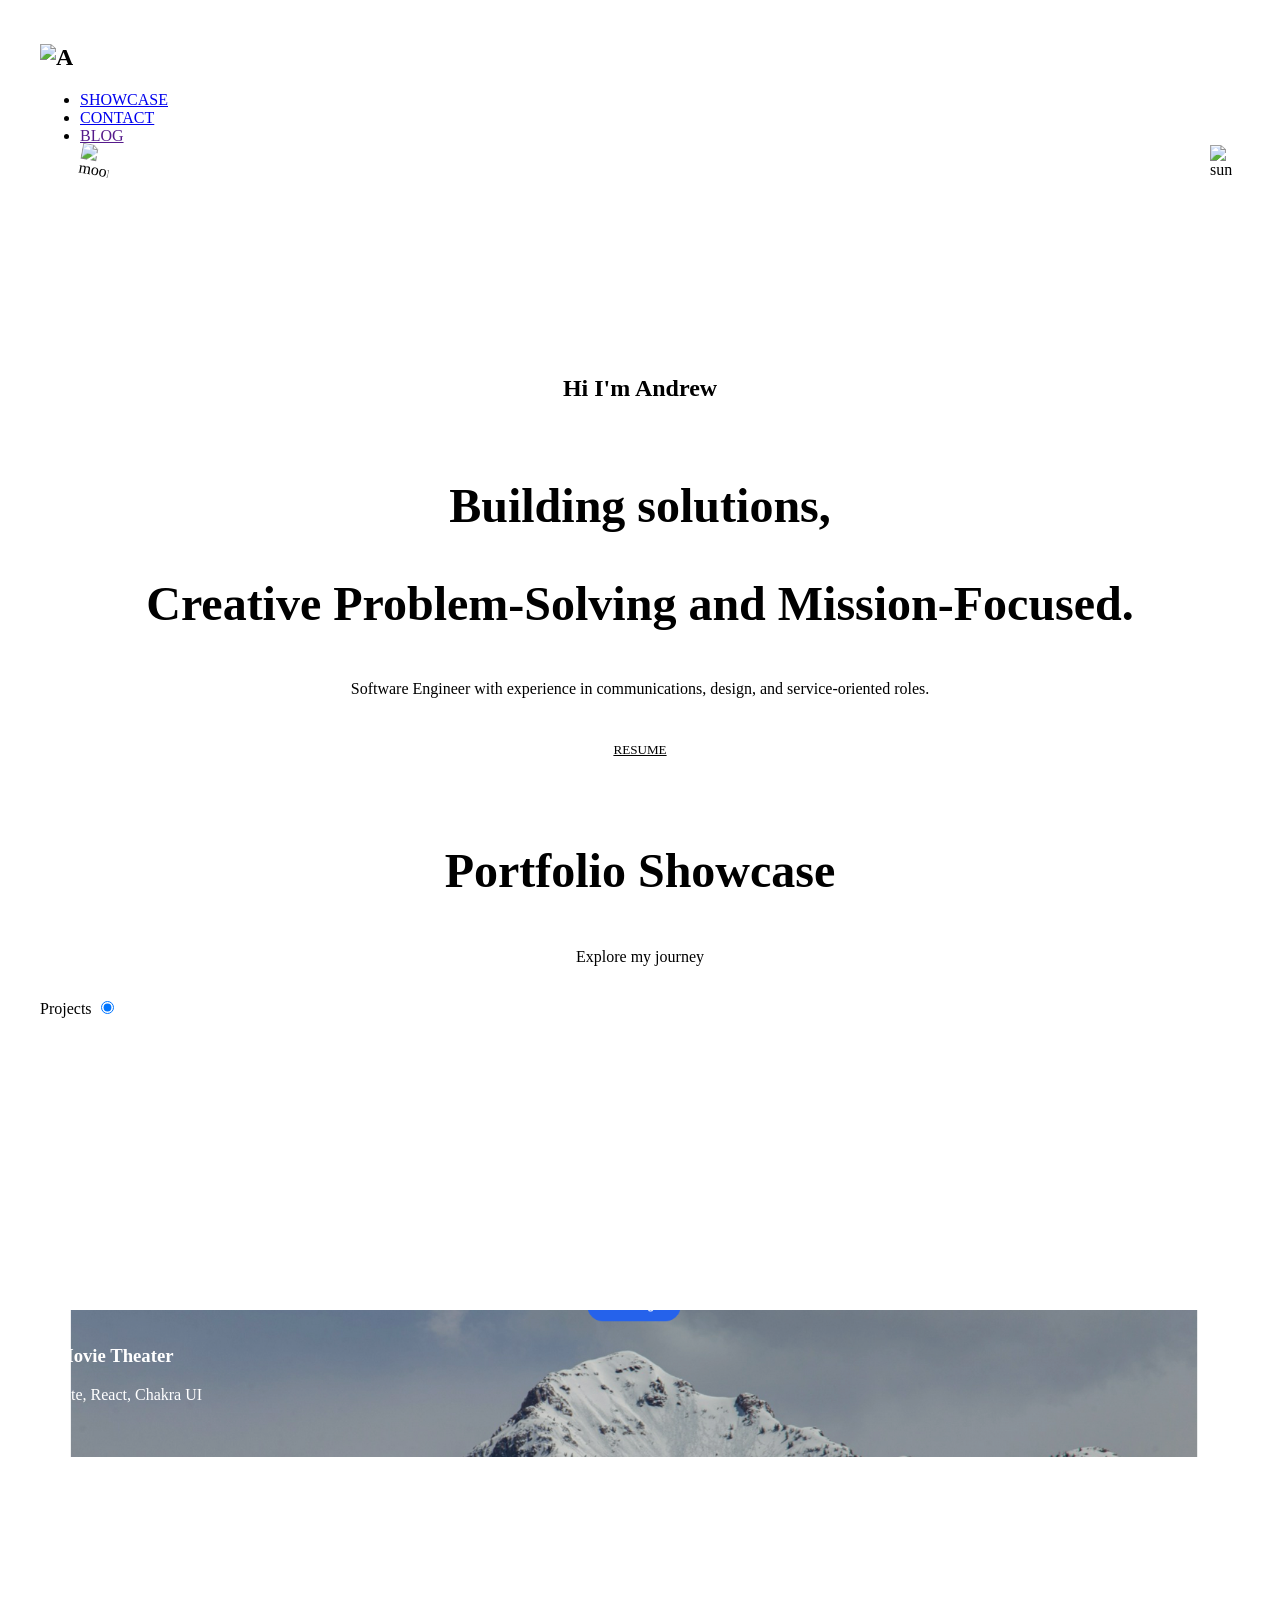
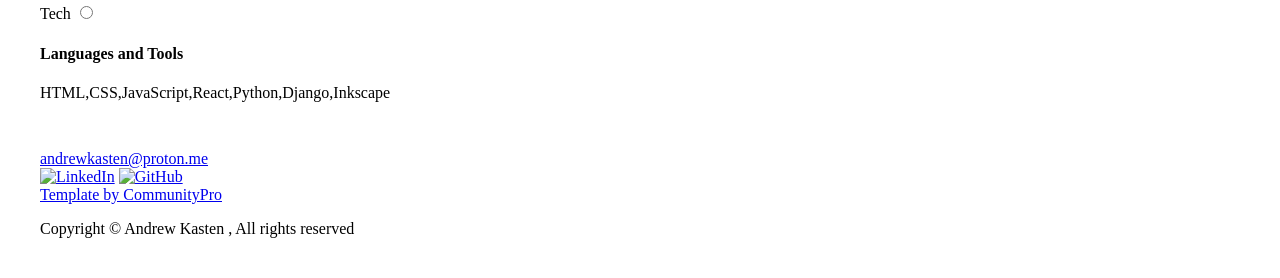
==== index.html @ 28c14ce6 "movie theater website project" ====
<!DOCTYPE html>
<html lang="en">

<head>
  <meta charset="UTF-8" />
  <meta http-equiv="X-UA-Compatible" content="IE=edge" />
  <meta name="viewport" content="width=device-width, initial-scale=1.0" />
  <!-- Primary Meta Tags -->
  <title>Utah Software Engineer Developer</title>
  <meta name="title" content="Utah Software Engineer Developer" />
  <meta name="description" content="Andrew Kasten Portfolio for Software Engineering" />

  <!-- Open Graph / Facebook -->
  <meta property="og:type" content="website" />
  <meta property="og:url" content="" />
  <meta property="og:title" content="Andrew Kasten" />
  <meta property="og:description" content="Utah Software Engineer" />
  <!-- add image for fb -->
  <meta property="og:image" content="" />

  <!-- Twitter -->
  <meta property="twitter:card" content="summary_large_image" />
  <meta property="twitter:url" content="l" />
  <meta property="twitter:title" content="Andrew Kasten - Software Engineer" />
  <meta property="twitter:description"
    content="The Army shaped my discipline, teamwork, and communication skills.  I’m comfortable working with individuals from diverse cultural, social, and religious backgrounds. I value clarity, empathy, and mission-focused work.t" />
  <meta property="twitter:image" content="" />

  <!-- Link -->
  <link rel="apple-touch-icon" sizes="180x180" href="assets/favicon/apple-touch-icon.png" />
  <link rel="icon" type="image/png" sizes="16x16" href="/assets/favicon/favicon-16x16.png" />
  <link rel="icon" type="image/png" sizes="32x32" href="assets/favicon/favicon-32x32.png" />
  <link rel="icon" type="image/png" sizes="192x192" href="assets/favicon/android-chrome-192x192.png" />
  <link rel="icon" type="image/png" sizes="512x512" href="assets/favicon/android-chrome-512x512.png" />
  <link rel="icon" type="image/x-icon" href="assets/favicon/favicon.ico" />
  <link rel="manifest" href="assets/favicon/site.webmanifest" />
  <link rel="stylesheet" href="css/all.css"
    integrity="sha384-DyZ88mC6Up2uqS4h/KRgHuoeGwBcD4Ng9SiP4dIRy0EXTlnuz47vAwmeGwVChigm" crossorigin="anonymous" />
  <link rel="stylesheet" href="css/style.css" />
  <link rel="stylesheet" href="css/utilities.css" />
</head>

<body>
  <header id="hero">
    <!-- Navbar -->
    <nav class="navbar">
      <div class="container">
        <!-- Logo -->
        <h1 id="logo">
          <img src="./assets/logo.png" alt="A" />
        </h1>
        <!-- Navbar links -->
        <ul class="nav-menu">
          <li><a class="nav-link" href="#projects">SHOWCASE</a></li>
          <li><a class="nav-link" href="mailto:andrewkasten@proton.me">CONTACT</a></li>
          <li><a class="nav-link" href="">BLOG</a></li>
          <!-- Toggle switch -->
          <div class="theme-switch">
            <input type="checkbox" id="switch" />
            <label class="toggle-icons" for="switch">
              <img class="moon" src="assets/moon.svg"  alt="moon"/>
              <img class="sun" src="assets/sun.svg"  alt="sun"/>
            </label>
          </div>
          <!-- Hamburger menu -->
        </ul>
        <div class="hamburger">
          <span class="bar"></span>
          <span class="bar"></span>
          <span class="bar"></span>
        </div>
      </div>
    </nav>

    <section class="header-container">
      <img class="profile-image" src="assets/profile-image.png" alt="" />
      <h1>Hi I'm Andrew</h1>

      <div class="content-text">
        <h2>Building solutions,</h2>
        <h2>Creative Problem-Solving and Mission-Focused. </h2>
        <p>
          Software Engineer with experience in communications, design, and service-oriented roles.
        </p>
      </div>
      <a class="nav-link btn btn-primary" href="assets/Andrew_Kasten_CV.pdf">RESUME <i
          class="fas fa-arrow-right"></i></a>
      <!-- <a
          href="https://github.com/CommunityPro/portfolio-html"
          class="btn btn-secondary"
          target="_blank"
          >Connect With Me</a
        > -->
    </section>
  </header>

  <!-- Projects -->
  <section id="projects" class="project-container container">
    <div class="division"></div>
    <div class="content-text">
      <h2>Portfolio Showcase</h2>
      <p>Explore my journey</p>
    </div>
    <div class="tabs">
      <div class="tab-2">
        <label for="tab2-1">Projects</label>
        <input id="tab2-1" name="tabs-two" type="radio" checked="checked">
        <div>
          <article class="project">
            <!-- Project 1 -->
            <div class="card">
              <a class="card-link" href="https://thezone-two.vercel.app/"
       aria-label="Blog project"></a>
              <div class="project-info">
                <div class="project-bio">
                  <h3>Blog</h3>
                  <p>HTML, CSS</p>
                </div>
                <div class="project-link">
                  <a href="https://github.com/and3k/thezone" target="_blank"><i class="fab fa-github"></i></a>
                  <a href="https://thezone-two.vercel.app/" target="_blank"><i class="fas fa-globe"></i></a>
                </div>
              </div>
            </div>
            <!-- Project 2 -->
            <div class="card" >
              <a class="card-link" href="https://andrewkasten.cv/assets/project/weather-ip/index.html"
       aria-label="Open Weather IP project" ></a>
              <div class="project-info">
                <div class="project-bio">
                  <h3>Weather IP</h3>
                  <p>JavaScript, API</p>
                </div>
                <div class="project-link">
                  <a href="https://github.com/and3k/Template-portfolio-html/tree/main/assets/project/weather-ip" target="_blank"><i class="fab fa-github"></i></a>
                  <a href="https://andrewkasten.cv/assets/project/weather-ip/index.html" target="_blank"><i class="fas fa-globe"></i></a>
                </div>
              </div>
            </div>
            <!-- Porject 3 -->
            <div class="card">
              <div class="project-info">
                <div class="project-bio">
                  <h3>Movie Theater</h3>
                  <p>Vite, React, Chakra UI</p>
                </div>

                <div class="project-link">
                  <a href="https://github.com/and3k/Template-portfolio-html/tree/main/assets/project/movie-theater" target="_blank"><i class="fab fa-github"></i></a>
                  <a href="https://andrewkasten.cv/assets/project/movie-theater" target="_blank"><i class="fas fa-globe"></i></a>
                </div>
              </div>
            </div>
            <!-- Project 4 -->
            <div class="card">
              <a class="card-link" href="assets/project/holidayAPI-fs/fsAPI.html"
       aria-label="Open Weather IP project"></a>
              <div class="project-info">
                <div class="project-bio">
                  <h3>Full-stack API web app</h3>
                  <p>Django, Vanilla JavaScript</p>
                </div>
                <div class="project-link">
                  <a href="https://github.com/and3k" target="_blank"><i class="fab fa-github"></i></a>
                  <a href="assets/project/holidayAPI-fs/fsAPI.html" target="_blank"><i class="fas fa-globe"></i></a>
                </div>
              </div>
            </div>
            <!-- Project 5 -->
            <!-- <div href="" class="card">
              <div class="project-info">
                <div class="project-bio">
                  <h3>Project Five</h3>
                  <p>React, Redux, SASS</p>
                </div>
                <div class="project-link">
                  <a href="#" target="_blank"><i class="fab fa-github"></i></a>
                  <a href="#" target="_blank"><i class="fas fa-globe"></i></a>
                </div>
              </div>
            </div> -->
            <!-- Project 6 -->
            <!-- <div href="" class="card">
              <div class="project-info">
                <div class="project-bio">
                  <h3>Project Six</h3>
                  <p>React, Redux, SASS</p>
                </div>
                <div class="project-link">
                  <a href="#" target="_blank"><i class="fab fa-github"></i></a>
                  <a href="#" target="_blank"><i class="fas fa-globe"></i></a>
                </div>
              </div>
            </div> -->
          </article>
        </div>
      </div>
      <div class="tab-2">
        <label for="tab2-2">Tech</label>
        <input id="tab2-2" name="tabs-two" type="radio">
        <div>
          <h4>Languages and Tools</h4>
          <p>HTML,CSS,JavaScript,React,Python,Django,Inkscape</p>
        </div>
      </div>
    </div>
    <!-- html,css,javascript,stactic webpage,git,github,API, react,tailwind css,front end app, python,postgreSQL,django, Restful API, CRUD app, Authentication, AWS, -->
    <!-- Data Structures and Algorithms, Database Architecture and SQL, Software Engineering Tools -->
    <!-- Data Structures and Algorithms, Functional and Object-Oriented Programming) -->
    <!-- (HTML, CSS, DOM Manipulation, and HTTP APIs) -->
    <!-- Database -->
  </section>

  <footer id="footer">
    <div class="container">
      <a href="mailto:andrewkasten@proton.me">andrewkasten@proton.me</a>
      <!-- Social links -->
      <div class="social">
        <!-- <a href="#" target="_blank"
            ><img src="./assets/facebook-icon.svg" alt="Facebook"
          /></a> -->
        <!-- <a href="#" target="_blank"><img src="./assets/twitter-icon.svg" alt="Twitter" /></a> -->
        <a href="https://www.linkedin.com/in/andrewkasten/" target="_blank"><img src="./assets/linkedin-icon.svg"
            alt="LinkedIn" /></a>
        <a href="#" target="_blank"><img src="./assets/github-icon.svg" alt="GitHub" /></a>
        <!-- <a href="#" target="_blank"
            ><img src="./assets/hashnode-icon.svg" alt="Hashnode"
          /></a> -->
      </div>
      <!-- Attribution -->
      <div class="attribution">
        <a href="https://github.com/CommunityPro/portfolio-html" target="_blank" rel="noopener noreferrer">
          Template by CommunityPro
        </a>
      </div>
      <p>Copyright &copy; Andrew Kasten <span id="date"></span>, All rights reserved</p>
    </div>
  </footer>
  <script src="js/script.js"></script>
</body>

</html>
---- css/utilities.css ----
/* This is where reusable styling of this template will be. 
   !Will contain things like:
   * Button styling
   * Background color styling
   * padding and margin
*/

.container {
  max-width: var(--width-medium);
  margin: 0 auto;
  padding: 1rem 2rem;
}

h1::selection,
h2::selection {
  color: #111;
  background: var(--primary-color);
}

/* Buttons */
.btn {
  display: inline-block;
  padding: 0.75rem 1.9rem;
  border-radius: 30px;
  text-transform: uppercase;
  font-size: 0.82rem;
  transition: 0.3s;
}

.btn-primary {
  background: var(--primary-color);
  color: #000000;
}

.btn-secondary {
  margin: 5px 0;
  background-color: var(--bg-secondary);
  color: var(--bg-primary);
}

/* add hover to resume button */
.btn-primary:hover {
  background: var(--secondary-color);
}

/* Dark mode toggle */
#switch {
  display: none;
}

.toggle-icons {
  display: flex;
  justify-content: space-between;
  align-items: center;
  cursor: pointer;
}

.toggle-icons > img {
  transition: 0.6s cubic-bezier(0.23, 1, 0.32, 1);
  width: 30px;
}

.moon {
  transform: rotate(10deg);
}

#switch:checked + .toggle-icons .moon {
  transform: rotate(250deg);
}

#switch:checked + .toggle-icons .sun {
  transform: rotate(100deg);
}

/* Header Container */
.header-container {
  display: flex;
  flex-direction: column;
  align-items: center;
  justify-content: center;
  margin-top: 8rem;
  padding: 1rem;
}

.header-container > div {
  margin-top: 1rem;
}

.content-text {
  text-align: center;
  margin: 1.5rem 0;
}

.content-text h2 {
  font-size: 3rem;
  line-height: 1.2;
  transition: 0.2s ease-in-out;
}

.content-text p {
  padding: 0.5rem;
  margin: 0 auto;
  max-width: 700px;
}

/* Project cards */
.card {
  position: relative;
  padding: 1rem;
  background: var(--card-background);
  color: #ffffff;
  border-radius: 5px;
  transition: 0.4s ease-in-out;
  cursor: pointer;
}

.card a {
  color: #ffffff;
  transition: 0.25s ease-in-out;
  font-size: 1.1rem;
  margin-right: 0.3rem;
}
.card-link{
  position: absolute;
  inset: 0;          
  z-index: 1;
  padding:5%;
  margin:10%;
}
.card a:hover {
  color: var(--primary-color);
}

.card:hover {
  box-shadow: inset 0 100px 1000px 10px rgba(0, 0, 0, 0.8);
}

.card:hover .project-info {
  opacity: 1;
  position: relative;
}

/* Project Images */

/* project 1 */
.card:nth-child(1) {
  background: url(../assets/project/project-one.png) center center/cover;
}

/* Project 2 */
.card:nth-child(2) {
  background: url(../assets/project/project-two.png) center center/cover;
}

/* Project 3 */
.card:nth-child(3) {
  background: url(../assets/project/mt.png) center center/cover;
}

/* Project 4 */
.card:nth-child(4) {
  background: url(../assets/project/project-four.png) center center/cover;
}

/* Project 5 */
.card:nth-child(5) {
  background: url(../assets/project/project-five.png) center center/cover;
}

/* Project 6 */
.card:nth-child(6) {
  background: url(../assets/project/project-six.png) center center/cover;
}

/* Media Queries */
@media (max-width: 768px) {
  .header-container {
    margin-top: 7rem;
    text-align: center;
  }

  .content-text h2 {
    font-size: 2.5rem;
  }
}
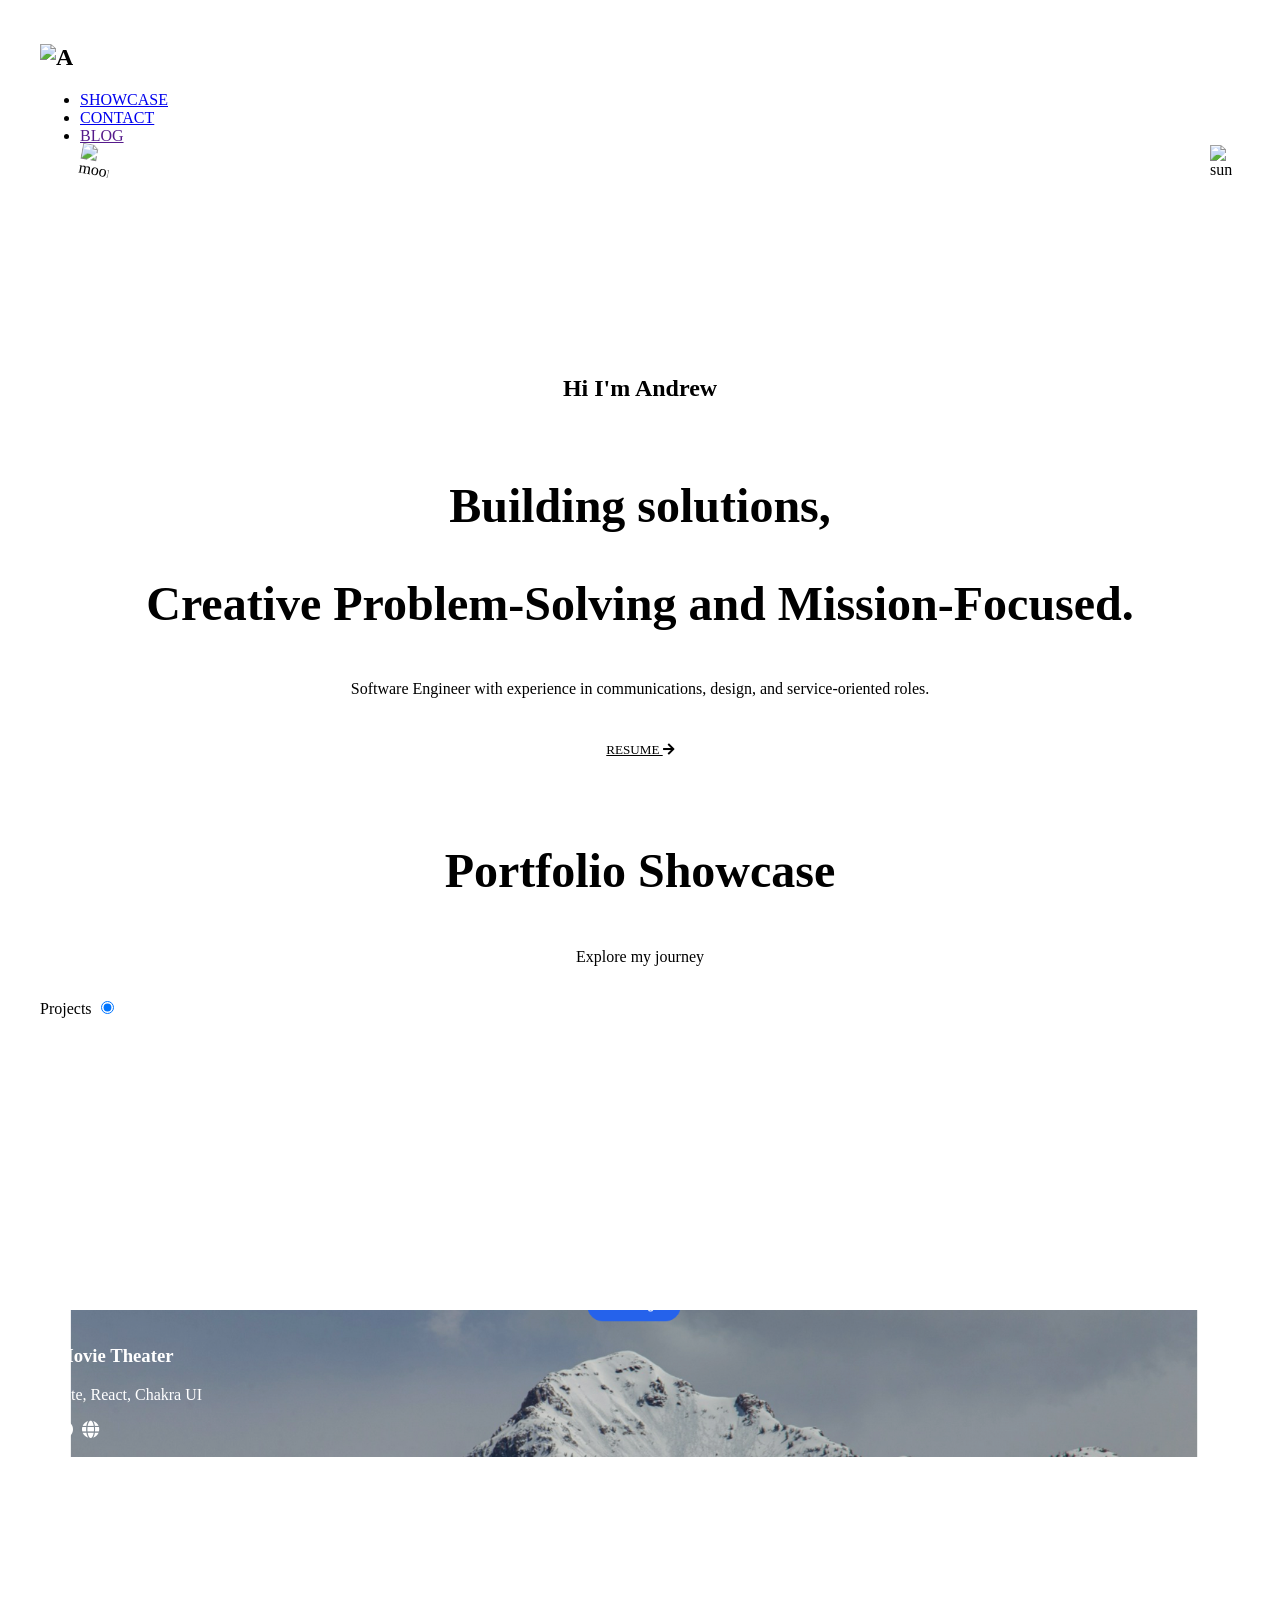
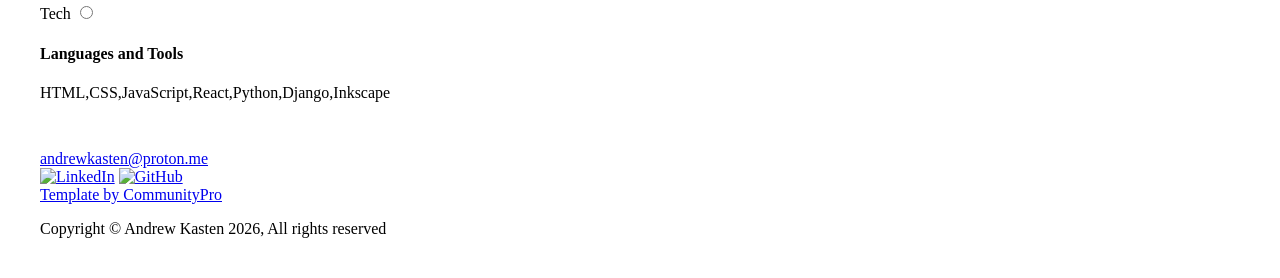
==== commit 0161566e: "font awesome error, changed to link." ====
--- a/index.html
+++ b/index.html
@@ -34,8 +34,12 @@
   <link rel="icon" type="image/png" sizes="512x512" href="assets/favicon/android-chrome-512x512.png" />
   <link rel="icon" type="image/x-icon" href="assets/favicon/favicon.ico" />
   <link rel="manifest" href="assets/favicon/site.webmanifest" />
-  <link rel="stylesheet" href="css/all.css"
-    integrity="sha384-DyZ88mC6Up2uqS4h/KRgHuoeGwBcD4Ng9SiP4dIRy0EXTlnuz47vAwmeGwVChigm" crossorigin="anonymous" />
+  <link
+    rel="stylesheet"
+    href="https://cdnjs.cloudflare.com/ajax/libs/font-awesome/5.15.4/css/all.min.css"
+    crossorigin="anonymous"
+    referrerpolicy="no-referrer"
+  />
   <link rel="stylesheet" href="css/style.css" />
   <link rel="stylesheet" href="css/utilities.css" />
 </head>
